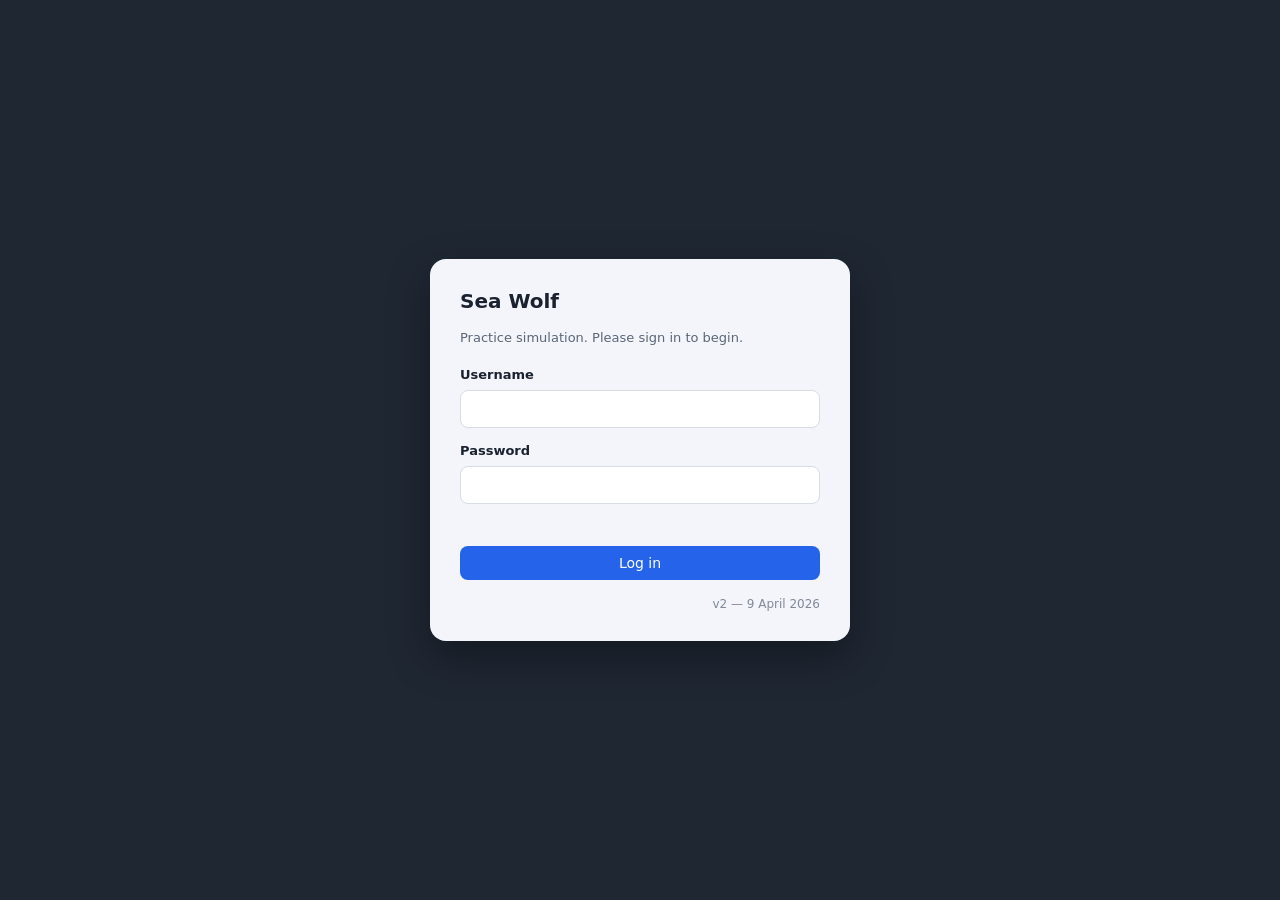
==== index.html @ d69ba512 "Add files via upload" ====
<!DOCTYPE html>
<html lang="en">
<head>
<meta charset="utf-8">
<meta name="viewport" content="width=device-width, initial-scale=1">
<title>Sea Wolf — Practice Simulation</title>

<!--
  index.html — the ONLY page in the simulation.

  Everything the candidate sees is drawn into <div id="app"> by js/app.js.
  There are no other pages, no page changes and no web address changes: the
  whole 30 minutes happens here. That is deliberate. The old version was
  thirteen separate pages that passed answers between themselves through the
  browser's storage, and that is what caused answers to be duplicated when
  somebody refreshed or pressed Back.

  The four files loaded below are the whole program:

    config.js       the login settings — the only file you normally edit
    js/marking.js   the rules of the game and all the marking
    js/app.js       the screens, the clock and the state
    css/app.css     how it all looks

  Nothing is loaded from anywhere else on the internet. Nothing is saved in
  the browser. If you close the tab, the run is gone — same as the real test.
-->

<link rel="stylesheet" href="css/app.css">
</head>
<body>

<div id="app"></div>

<!-- Shown only when the window is too small to play in. -->
<div id="too-small" class="too-small" hidden>
  <div>
    Please enlarge your browser window (minimum 900 &times; 540) to use the simulation.
  </div>
</div>

<script src="config.js"></script>
<script src="js/marking.js"></script>
<script src="js/app.js"></script>
</body>
</html>
---- css/app.css ----
/* ==========================================================================
   app.css — the only stylesheet for the whole simulation.

   HOW THIS FILE IS ORGANISED
   --------------------------
   1.  Colours and sizes you might want to change      (--variables)
   2.  Page basics
   3.  The header bar (Restart, timer, fullscreen)
   4.  The main box, the workspace and the site panel
   5.  Buttons
   6.  Popups
   7.  Step 1  — characteristics
   8.  Steps 2 and 5 — the microbe columns
   9.  Steps 3 and 4 — the candidate cards and the grid
   10. Login, loading and error screens
   11. Results screen
   12. Printing

   CHANGING THE COLOURS
   --------------------
   Every colour is named once, in section 1. Change it there and it changes
   everywhere. Do not hunt for colours further down the file.

   TWO RULES THAT MUST NOT BE BROKEN
   ---------------------------------
   * Microbe pictures always sit on a light background. They are pale
     drawings on a transparent background, so on a dark surface the faint
     ones (Microbe 32, for instance) simply vanish.
   * Text must stay readable: ordinary text needs to be at least 4.5 times
     as bright as what it sits on, headings at least 3 times. That is the
     usual accessibility measure (WCAG AA); any free online contrast
     checker will tell you the number.
   ========================================================================== */

/* ==========================================================================
   1. COLOURS AND SIZES
   ========================================================================== */
:root {
  /* --- the dark "stage" the game sits on --- */
  --page-bg:        #1f2733;   /* behind everything */
  --box-bg:         #2b3545;   /* inside the main box */
  --header-bg:      #333f50;   /* the bar across the top (the old colour) */
  --box-border:     #46536a;

  /* --- light surfaces: cards, columns, popups, the results screen --- */
  --surface:        #f3f5fa;
  --surface-plain:  #ffffff;
  --surface-line:   #d7dce5;
  --surface-sunken: #e7ebf3;

  /* --- text --- */
  --on-dark:        #e6e9f0;
  --on-dark-muted:  #a8b2c4;
  --on-light:       #1a2230;
  --on-light-muted: #5b6677;

  /* --- meaning --- */
  /* The blue and the green below are darker than they look like they need
     to be. That is deliberate: white button text on a lighter blue, and a
     lighter green tick on white, both fall below the readability floor set
     in the build specification. Measured ratios are in the handover note. */
  --accent:         #2563eb;   /* buttons, selected things, toggles that are on */
  --accent-dark:    #1d4ed8;   /* the same, when the mouse is over it */
  --accent-soft:    #dbeafe;
  --timer-green:    #4ade80;   /* time remaining */
  --timer-track:    #2a3344;   /* time already gone */
  --success:        #15803d;
  --error:          #dc2626;
  --warning:        #d97706;
  --warning-soft:   #fef3c7;

  /* --- sizes --- */
  --header-height:  56px;
  --radius:         12px;
  --radius-small:   8px;
  --panel-width:    18%;
  --panel-min:      220px;

  /* Base text size. Grows a little on big screens, never below 14px. */
  --font: clamp(14px, 1.05vw, 18px);
}

/* ==========================================================================
   2. PAGE BASICS
   ========================================================================== */
* { box-sizing: border-box; }

/* Anything marked `hidden` must really be hidden.

   This rule is here because of a real fault. Several rules further down
   set `display: flex` or `display: block`, and any of those beats the
   browser's own way of hiding a `hidden` element. The "please enlarge your
   window" panel covers the whole screen, so when it failed to hide it sat
   there invisibly and swallowed every click on the page. Do not remove
   this line. */
[hidden] { display: none !important; }

html, body {
  height: 100%;
  margin: 0;
  padding: 0;
}

body {
  background: var(--page-bg);
  color: var(--on-dark);
  font-family: system-ui, -apple-system, "Segoe UI", Roboto, sans-serif;
  font-size: var(--font);
  line-height: 1.45;
  overflow: hidden;            /* the game never scrolls; the results screen does */
  -webkit-font-smoothing: antialiased;
}

/* Numbers line up in columns instead of jiggling as they change. */
body { font-variant-numeric: tabular-nums; }

#app {
  display: flex;
  flex-direction: column;
  height: 100%;
}

/* The results screen is the one place the page is allowed to scroll. */
body.scrolls { overflow: auto; }

h1, h2, h3 { margin: 0; font-weight: 600; }

/* Nothing anywhere is smaller than 12px. */
small, .small { font-size: max(12px, 0.8em); }

/* ==========================================================================
   3. THE HEADER BAR
   Restart on the far left, the timer text and its bar centred as a pair,
   the fullscreen button on the far right.
   ========================================================================== */
.header-bar {
  flex: 0 0 auto;
  height: var(--header-height);
  background: var(--header-bg);
  display: flex;
  align-items: center;
  padding: 0 14px;
  gap: 12px;
  position: relative;
  z-index: 30;
}

.header-left, .header-right {
  flex: 0 0 auto;
  display: flex;
  align-items: center;
  gap: 8px;
  min-width: 96px;
}
.header-right { justify-content: flex-end; }

/* The centre group takes all the space left over, which is what keeps the
   timer in the middle whatever is on either side of it. */
.header-centre {
  flex: 1 1 auto;
  display: flex;
  align-items: center;
  justify-content: center;
  gap: 12px;
  min-width: 0;
}

.timer-text {
  font-size: max(13px, 0.85em);
  color: var(--on-dark);
  white-space: nowrap;
}
.timer-text.is-up { color: #fca5a5; font-weight: 600; }

.time-bar {
  width: min(34vw, 420px);
  height: 9px;
  background: var(--timer-track);
  border-radius: 999px;
  overflow: hidden;
  flex: 0 1 auto;
  /* The pale outline matters. No two colours can be picked that contrast
     enough with each other AND both stand out against the header bar, so
     the outline — not a colour difference — is what makes the full length
     of the bar visible. Without it you can see the green but not how much
     of the bar it is. */
  border: 1px solid rgba(255, 255, 255, 0.45);
}

/* Green is the time that is LEFT. Its right-hand edge moves leftwards as
   the game goes on, so the green shrinks away and grey takes over. */
.time-bar-fill {
  height: 100%;
  background: var(--timer-green);
  border-radius: 999px;
  transition: width 0.9s linear;
}

.btn-restart {
  background: transparent;
  color: var(--on-dark);
  border: 1px solid #6b7891;
  border-radius: 999px;
  padding: 5px 14px;
  font-size: max(12px, 0.78em);
  font-family: inherit;
  cursor: pointer;
}
.btn-restart:hover { background: rgba(255,255,255,0.09); }

.btn-fullscreen {
  background: transparent;
  color: var(--on-dark);
  border: 1px solid #6b7891;
  border-radius: var(--radius-small);
  width: 34px;
  height: 30px;
  font-size: 15px;
  line-height: 1;
  cursor: pointer;
  font-family: inherit;
}
.btn-fullscreen:hover { background: rgba(255,255,255,0.09); }

/* ==========================================================================
   4. THE MAIN BOX, WORKSPACE AND SITE PANEL
   ========================================================================== */
.stage {
  flex: 1 1 auto;
  min-height: 0;
  padding: 14px;
  display: flex;
}

.main-box {
  flex: 1 1 auto;
  min-height: 0;
  background: var(--box-bg);
  border: 1px solid var(--box-border);
  border-radius: var(--radius);
  display: flex;
  overflow: hidden;
  position: relative;
}

/* Everything except the site panel. */
.workspace {
  flex: 1 1 auto;
  min-width: 0;
  min-height: 0;
  padding: 14px 16px;
  display: flex;
  flex-direction: column;
  overflow: hidden;
}

/* The right-hand fifth: what this site wants, and the primary button. */
.side {
  flex: 0 0 var(--panel-width);
  min-width: var(--panel-min);
  padding: 14px;
  display: flex;
  flex-direction: column;
  gap: 12px;
  border-left: 1px solid var(--box-border);
  min-height: 0;
}

.site-panel {
  background: var(--surface);
  color: var(--on-light);
  border-radius: var(--radius);
  padding: 12px 14px;
  font-size: max(13px, 0.84em);
  flex: 0 0 auto;
}
.site-panel h3 {
  font-size: max(14px, 0.95em);
  margin-bottom: 6px;
}
.site-panel .group-title {
  font-weight: 600;
  margin-top: 10px;
  margin-bottom: 2px;
}
.site-panel .line { color: var(--on-light); }
.site-panel .preview {
  border-top: 1px dotted var(--on-light-muted);
  margin-top: 12px;
  padding-top: 10px;
}

/* The primary button sits at the very bottom of the right-hand column,
   which puts it in the bottom-right corner of the main box. */
.side-spacer { flex: 1 1 auto; min-height: 8px; }
.side-action { display: flex; justify-content: flex-end; flex: 0 0 auto; }

/* ==========================================================================
   5. BUTTONS
   ========================================================================== */
.btn {
  font-family: inherit;
  font-size: max(14px, 0.9em);
  font-weight: 500;
  border: none;
  border-radius: var(--radius-small);
  padding: 9px 22px;
  cursor: pointer;
  background: var(--accent);
  color: #fff;
  transition: background 0.12s ease;
}
.btn:hover:not(:disabled) { background: var(--accent-dark); }
.btn:disabled {
  opacity: 0.4;
  cursor: not-allowed;
}

.btn-quiet {
  background: transparent;
  color: var(--on-light);
  border: 1px solid var(--surface-line);
}
.btn-quiet:hover:not(:disabled) { background: var(--surface-sunken); }

/* Submit at the top-left of the Steps 3 & 4 workspace. */
.btn-submit-topleft { flex: 0 0 auto; }

/* ==========================================================================
   6. POPUPS
   The workspace behind is blurred and dimmed; one button, bottom-right.

   TWO RULES THAT MATTER HERE
   --------------------------
   * EVERY popup is exactly the same width AND the same height, whatever it
     says inside. "Welcome to Site 1" is one line and "Congratulations! You
     have completed the game" is two, so if the box grew to fit its words it
     would change size between steps and the eye would have to re-find the
     button each time. The text is centred inside a box of fixed size
     instead. Do not replace the fixed height with `height: auto`.
   * The only exception is the Restart confirmation, which has two buttons
     and a second line of explanation. It is a different kind of thing — a
     question, not a step marker — so it is allowed its own size.
   ========================================================================== */
.is-blurred {
  filter: blur(4px);
  pointer-events: none;
  user-select: none;
}

.modal-backdrop {
  position: fixed;
  inset: 0;
  background: rgba(12, 17, 26, 0.5);
  backdrop-filter: blur(4px);
  display: flex;
  align-items: center;
  justify-content: center;
  z-index: 100;
  animation: fade-in 150ms ease;
}

@keyframes fade-in { from { opacity: 0; } to { opacity: 1; } }

.modal {
  /* A soft light card rather than the flat pale-blue slab of the old
     version: a gentle top-to-bottom tint, a hairline edge, and a wide soft
     shadow so it reads as floating above the blurred game. */
  background: linear-gradient(180deg, #ffffff 0%, var(--surface) 100%);
  color: var(--on-light);
  border: 1px solid rgba(255, 255, 255, 0.9);
  border-radius: 20px;
  padding: 26px 32px 22px;

  /* Fixed size — see the note above. */
  width: min(480px, 86vw);
  height: 216px;
  display: flex;
  flex-direction: column;

  box-shadow:
    0 24px 60px rgba(0, 0, 0, 0.45),
    0 2px 8px rgba(0, 0, 0, 0.25);
  text-align: center;
  animation: modal-rise 160ms cubic-bezier(0.2, 0.8, 0.3, 1);
}

/* The popup lifts very slightly into place. 160ms — enough to feel
   deliberate, too short to wait for. */
@keyframes modal-rise {
  from { opacity: 0; transform: translateY(8px) scale(0.985); }
  to   { opacity: 1; transform: none; }
}

/* The title sits in the middle of whatever room is left, so a one-line
   title and a two-line title are both optically centred in the same box. */
.modal-body {
  flex: 1 1 auto;
  display: flex;
  flex-direction: column;
  align-items: center;
  justify-content: center;
  gap: 8px;
  min-height: 0;
}
.modal h2 {
  font-size: clamp(19px, 1.65vw, 25px);
  font-weight: 600;
  line-height: 1.28;
  letter-spacing: -0.01em;
}
.modal p {
  color: var(--on-light-muted);
  font-size: max(13px, 0.85em);
  margin: 0;
}
.modal-actions {
  display: flex;
  justify-content: flex-end;
  gap: 10px;
  flex: 0 0 auto;
  padding-top: 16px;
}

/* The Restart question is a different shape of thing and sets its own
   height, because it carries two buttons and an extra line of explanation.
   It is the ONLY popup allowed to do this. */
.modal.modal-ask { height: auto; min-height: 216px; }

/* Belt and braces on the fixed size. `box-sizing: border-box` is set
   globally at the top of this file, but stating the intent here means a
   future change to padding cannot quietly alter the popup's outside size,
   which is the thing that must never move between steps. */
.modal:not(.modal-ask) {
  height: 216px;
  min-height: 216px;
  max-height: 216px;
}

/* ==========================================================================
   7. STEP 1 — CHARACTERISTICS
   ========================================================================== */
.step1 {
  display: flex;
  gap: 18px;
  min-height: 0;
  overflow: auto;
}
.step1-col {
  background: var(--surface);
  color: var(--on-light);
  border-radius: var(--radius);
  padding: 14px 16px;
  width: min(430px, 46%);
  min-width: 300px;
  overflow: auto;
}

.char-title {
  font-weight: 700;
  font-size: max(16px, 1.05em);
  padding-bottom: 6px;
  border-bottom: 1px dotted var(--on-light-muted);
  margin-bottom: 10px;
}
.group-label {
  font-size: max(13px, 0.86em);
  color: var(--on-light-muted);
  margin: 10px 0 5px;
}
.char-group {
  border: 1px dotted #9aa5b8;
  border-radius: var(--radius-small);
  padding: 8px 12px;
}

.char-row {
  display: flex;
  align-items: center;
  gap: 10px;
  padding: 3px 0;
}
.char-row .icon { width: 24px; height: 24px; flex: 0 0 auto; }
.char-row .name { flex: 1 1 auto; font-weight: 600; font-size: max(14px, 0.92em); }

/* The on/off switch. */
.switch {
  position: relative;
  width: 40px;
  height: 22px;
  flex: 0 0 auto;
}
.switch input { opacity: 0; width: 0; height: 0; position: absolute; }
.switch .track {
  position: absolute;
  inset: 0;
  background: #c3cad6;
  border-radius: 999px;
  cursor: pointer;
  transition: background 0.15s ease;
}
.switch .track::before {
  content: "";
  position: absolute;
  width: 16px; height: 16px;
  left: 3px; top: 3px;
  background: #fff;
  border-radius: 50%;
  transition: transform 0.15s ease;
  box-shadow: 0 1px 2px rgba(0,0,0,0.3);
}
.switch input:checked + .track { background: var(--accent); }
.switch input:checked + .track::before { transform: translateX(18px); }
.switch input:disabled + .track { opacity: 0.42; cursor: not-allowed; }
.switch input:focus-visible + .track { outline: 2px solid var(--accent-dark); outline-offset: 2px; }

/* The two-handle range slider under each attribute. */
.range-row {
  display: flex;
  align-items: flex-end;
  gap: 8px;
  padding: 0 0 6px;
}
.range-end {
  font-size: max(12px, 0.78em);
  color: var(--on-light-muted);
  width: 18px;
  text-align: center;
  padding-bottom: 4px;
}

/* The row is tall enough for the two value bubbles to sit ABOVE the rail.
   They used to sit level with it, where the right-hand bubble landed on
   top of the grey "10" and neither could be read. */
.range {
  position: relative;
  flex: 1 1 auto;
  height: 34px;
}
.range .rail {
  position: absolute;
  top: 22px; left: 0; right: 0;
  height: 4px;
  background: #c8cfdb;
  border-radius: 999px;
}
.range .selected {
  position: absolute;
  top: 22px;
  height: 4px;
  background: var(--accent);
  border-radius: 999px;
}
.range input[type="range"] {
  position: absolute;
  top: 11px; left: 0;
  width: 100%;
  height: 26px;
  margin: 0;
  background: none;
  -webkit-appearance: none;
  appearance: none;
  pointer-events: none;
}
.range input[type="range"]::-webkit-slider-thumb {
  -webkit-appearance: none;
  appearance: none;
  pointer-events: all;
  width: 16px; height: 16px;
  border-radius: 50%;
  background: var(--accent);
  border: 2px solid #fff;
  box-shadow: 0 1px 3px rgba(0,0,0,0.35);
  cursor: pointer;
}
.range input[type="range"]::-moz-range-thumb {
  pointer-events: all;
  width: 16px; height: 16px;
  border-radius: 50%;
  background: var(--accent);
  border: 2px solid #fff;
  box-shadow: 0 1px 3px rgba(0,0,0,0.35);
  cursor: pointer;
}
.range.off .selected { background: #c8cfdb; }
.range.off input[type="range"]::-webkit-slider-thumb { opacity: 0; pointer-events: none; }
.range.off input[type="range"]::-moz-range-thumb { opacity: 0; pointer-events: none; }

/* The little "8" and "10" bubbles that follow the handles, above the rail. */
.range .bubble {
  position: absolute;
  top: 0;
  transform: translateX(-50%);
  background: var(--on-light);
  color: #fff;
  font-size: 11px;
  padding: 1px 5px;
  border-radius: 4px;
  white-space: nowrap;
  pointer-events: none;
}
.range.off .bubble { display: none; }

/* ==========================================================================
   8. STEPS 2 AND 5 — THE MICROBE COLUMNS
   Left to right: the microbe being judged, then one column per destination
   in the order this site, next site, Returned.
   ========================================================================== */
.columns {
  display: grid;
  gap: 12px;
  flex: 1 1 auto;
  min-height: 0;
}
/* Step 2 has four columns; Step 5 and the last site have three. The
   columns must be the SAME WIDTH in both cases, so the microbe card and
   the boxes never change size between steps. The fourth track is therefore
   always present — on a three-column screen it is simply left empty,
   exactly as the current simulation does it.

   This is a deliberate departure from what a layout would normally do,
   which is to share the freed space out. Francesco's rule wins here and it
   is the right call: nothing the eye has learned to find should move. */
.columns.four,
.columns.three { grid-template-columns: 1.55fr 1fr 1fr 1fr; }

/* The empty fourth track on a three-column screen. Nothing is drawn in it. */
.column-spacer { min-width: 0; }

.column {
  display: flex;
  flex-direction: column;
  min-height: 0;
  min-width: 0;
}

.column-head {
  display: flex;
  align-items: center;
  gap: 8px;
  margin-bottom: 8px;
  flex: 0 0 auto;
}
.column-head .title {
  font-weight: 700;
  font-size: max(14px, 0.95em);
  color: var(--on-dark);
  white-space: nowrap;
  overflow: hidden;
  text-overflow: ellipsis;
}
.counter {
  background: #11161f;
  color: #fff;
  border-radius: 6px;
  padding: 1px 9px;
  font-size: max(12px, 0.78em);
  font-weight: 600;
  flex: 0 0 auto;
}

/* The tall box the compact cards stack up inside. */
.drop-box {
  flex: 1 1 auto;
  min-height: 0;
  border: 1px solid var(--box-border);
  border-radius: var(--radius-small);
  background: rgba(255,255,255,0.03);
  padding: 8px;
  display: flex;
  flex-direction: column;
  gap: 7px;

  /* `stable` keeps the scrollbar's channel reserved whether or not there
     is anything to scroll. Without it, the moment a ninth card appears the
     bar arrives, steals about 15px, and every card in the column jumps
     narrower. That is the resizing Francesco objects to, and this one word
     is the proper fix for it — not restyling the bar. */
  overflow-y: auto;
  scrollbar-gutter: stable;
}

/* A slim, quiet scrollbar instead of the operating system's chunky default.
   Chrome, Edge and Safari read the ::-webkit- rules; Firefox reads the two
   `scrollbar-` properties. Between them every browser you support is
   covered. */
.drop-box,
.s34-bottom,
.step1-col,
.big-card {
  scrollbar-width: thin;
  scrollbar-color: rgba(255, 255, 255, 0.22) transparent;
}
.drop-box::-webkit-scrollbar,
.s34-bottom::-webkit-scrollbar,
.step1-col::-webkit-scrollbar,
.big-card::-webkit-scrollbar {
  width: 8px;
  height: 8px;
}
.drop-box::-webkit-scrollbar-track,
.s34-bottom::-webkit-scrollbar-track,
.step1-col::-webkit-scrollbar-track,
.big-card::-webkit-scrollbar-track {
  background: transparent;
}
.drop-box::-webkit-scrollbar-thumb,
.s34-bottom::-webkit-scrollbar-thumb,
.step1-col::-webkit-scrollbar-thumb,
.big-card::-webkit-scrollbar-thumb {
  background: rgba(255, 255, 255, 0.20);
  border-radius: 999px;
}
.drop-box::-webkit-scrollbar-thumb:hover,
.s34-bottom::-webkit-scrollbar-thumb:hover,
.step1-col::-webkit-scrollbar-thumb:hover,
.big-card::-webkit-scrollbar-thumb:hover {
  background: rgba(255, 255, 255, 0.34);
}
/* The light panels get a dark thumb instead of a light one. */
.step1-col, .big-card { scrollbar-color: rgba(26, 34, 48, 0.26) transparent; }
.step1-col::-webkit-scrollbar-thumb,
.big-card::-webkit-scrollbar-thumb { background: rgba(26, 34, 48, 0.24); }

/* The big card for the microbe currently being judged. */
.big-card {
  background: var(--surface);
  color: var(--on-light);
  border: 1px solid var(--surface-line);
  border-radius: var(--radius);
  box-shadow: 0 6px 18px rgba(0,0,0,0.25);
  padding: 12px;
  flex: 0 0 auto;
  overflow: auto;
}
.big-card .card-name {
  font-weight: 700;
  font-size: max(15px, 1em);
  text-align: center;
  margin-bottom: 6px;
}
/* Microbe pictures always on a light patch — see the rule at the top. */
.big-card .picture {
  background: var(--surface-plain);
  border-radius: var(--radius-small);
  display: flex;
  align-items: center;
  justify-content: center;
  padding: 6px;
  margin-bottom: 8px;
}
.big-card .picture img {
  width: clamp(110px, 9vw, 150px);
  height: clamp(110px, 9vw, 150px);
  object-fit: contain;
}

.stat-row {
  display: flex;
  align-items: center;
  gap: 8px;
  padding: 3px 0;
  font-size: max(13px, 0.86em);
}
.stat-row .icon { width: 20px; height: 20px; flex: 0 0 auto; }
.stat-row .label { flex: 1 1 auto; }
.stat-row .value { font-weight: 700; }

/* The Site / Return choice list under the big card. */
.choices {
  margin-top: 10px;
  border: 0;
  padding: 0;
}
.choice {
  display: flex;
  align-items: center;
  gap: 10px;
  padding: 8px 10px;
  border: 1px solid var(--box-border);
  border-radius: var(--radius-small);
  margin-top: 7px;
  cursor: pointer;
  color: var(--on-dark);
  font-size: max(13px, 0.88em);
  background: rgba(255,255,255,0.03);
}
.choice:hover { background: rgba(255,255,255,0.08); }
.choice .label { flex: 1 1 auto; }
.choice input[type="radio"] {
  accent-color: var(--accent);
  width: 17px; height: 17px;
  cursor: pointer;
  flex: 0 0 auto;
  margin: 0;
}
.choice.selected {
  border-color: var(--accent);
  background: rgba(37,99,235,0.24);
}

/* The compact card a microbe becomes once it has been placed. */
.compact {
  background: var(--surface);
  color: var(--on-light);
  border: 1px solid var(--surface-line);
  border-radius: var(--radius-small);
  overflow: hidden;
  flex: 0 0 auto;
}
/* The picture sits ABOVE the name rather than beside it. Side by side, a
   picture big enough to recognise (the legibility rule says at least 56px)
   left too little room and names came out as "Microb…". Stacked, the name
   gets the full width of the card and the picture stays big enough to see. */
.compact-head { cursor: pointer; }
.compact-thumb {
  background: var(--surface-plain);
  border-radius: 5px 5px 0 0;
  display: flex;
  align-items: center;
  justify-content: center;
  padding: 4px;
}
.compact-thumb img {
  height: 56px;
  max-width: 100%;
  object-fit: contain;
}
.compact-name-row {
  display: flex;
  align-items: center;
  gap: 6px;
  padding: 5px 8px;
}
.compact-name-row .name {
  flex: 1 1 auto;
  font-size: max(12px, 0.8em);
  font-weight: 600;
  overflow: hidden;
  text-overflow: ellipsis;
  white-space: nowrap;
}
/* The little arrow turns to point up when the card is open. */
.compact-name-row .chev {
  font-size: 10px;
  color: var(--on-light-muted);
  flex: 0 0 auto;
  transition: transform 0.15s ease;
}
.compact.open .compact-name-row .chev { transform: rotate(180deg); }
.compact-body {
  padding: 2px 8px 8px;
  border-top: 1px solid var(--surface-line);
}
.compact-body .stat-row { font-size: max(12px, 0.78em); padding: 2px 0; }
.compact-body .stat-row .icon { width: 16px; height: 16px; }

/* Cards brought forward from the previous site look slightly different, so
   the candidate can see they were not sorted at this site. */
.compact.carried { border-style: dashed; opacity: 0.92; }
.compact.carried .carried-tag {
  display: block;
  font-size: 11px;
  color: var(--on-light-muted);
  padding: 0 7px 5px;
}

.empty-note {
  color: var(--on-dark-muted);
  font-size: max(13px, 0.84em);
  text-align: center;
  padding: 20px 8px;
}

/* ==========================================================================
   9. STEPS 3 AND 4
   Top: Submit at the left, three cards in the middle. Bottom: the grid of
   ten mini cards, with the Legend at its bottom-right.
   ========================================================================== */
.s34 {
  display: flex;
  flex-direction: column;
  min-height: 0;
  flex: 1 1 auto;
  gap: 10px;
}

.s34-top {
  display: flex;
  align-items: flex-start;
  gap: 14px;
  flex: 0 0 auto;
  min-height: 0;
}

.s34-cards {
  flex: 1 1 auto;
  display: flex;
  justify-content: center;
  gap: 14px;
  min-width: 0;
}

/* THE THREE TOP CARDS AND THE THREE EMPTY SLOTS ARE THE SAME SIZE.

   Both use --cand-w and --cand-h. In phase 3 they hold a microbe; in phase
   4 they start empty and fill up. If the empty slot sized itself to its own
   content it would be short and then grow as microbes were added, which is
   exactly the shrinking you saw after finishing Step 3. Keep the two rules
   below sharing the same two variables. */
.s34 {
  --cand-w: clamp(150px, 14.5vw, 200px);
  --cand-h: clamp(232px, 25vh, 268px);
}

.cand-card {
  background: var(--surface);
  color: var(--on-light);
  border: 1px solid var(--surface-line);
  border-radius: var(--radius);
  box-shadow: 0 6px 18px rgba(0,0,0,0.25);
  padding: 10px;
  width: var(--cand-w);
  height: var(--cand-h);
  position: relative;
  display: flex;
  flex-direction: column;
  overflow: hidden;
}
/* Equal padding on BOTH sides, so the name is centred in the card rather
   than centred in the space left over beside the button. */
.cand-card .card-name {
  font-weight: 700;
  text-align: center;
  font-size: max(14px, 0.95em);
  margin-bottom: 5px;
  padding: 0 30px;
  flex: 0 0 auto;
  overflow: hidden;
  text-overflow: ellipsis;
  white-space: nowrap;
}
.cand-card .stat-row { flex: 0 0 auto; }
.cand-card .picture {
  background: var(--surface-plain);
  border-radius: var(--radius-small);
  display: flex; align-items: center; justify-content: center;
  padding: 4px;
  margin-bottom: 6px;
  flex: 1 1 auto;     /* takes up the slack so the card height never changes */
  min-height: 0;
}
.cand-card .picture img {
  max-width: 100%;
  max-height: 100%;
  object-fit: contain;
}
.cand-card .stat-row { font-size: max(12px, 0.8em); padding: 2px 0; }
.cand-card .stat-row .icon { width: 17px; height: 17px; }

/* The round + / − button on a card.

   WHY THE GLYPH IS DRAWN RATHER THAN TYPED
   ----------------------------------------
   A typed "+" or "−" never sits in the middle of a circle. Fonts put those
   characters on the maths axis, which is above the centre of the line box,
   so the character lands low and slightly left — which is the off-centre
   look you spotted. Line-height tricks only ever get it close, and the
   result differs between Windows, macOS and iOS.

   So the button contains no text at all. The bar and the upright are two
   pseudo-elements, each centred by transform, which is exact and identical
   in every browser. `.round-btn.remove` simply omits the upright. */
.round-btn {
  position: absolute;
  top: 8px; right: 8px;
  width: 26px; height: 26px;
  border-radius: 50%;
  border: none;
  padding: 0;
  background: var(--accent);
  color: #fff;
  cursor: pointer;
  font-family: inherit;
  font-size: 0;                /* hides the character in the markup */
  line-height: 0;
  display: block;
  transition: background 0.12s ease, transform 0.08s ease;
}
/* the horizontal bar — present on both + and − */
.round-btn::before {
  content: "";
  position: absolute;
  top: 50%; left: 50%;
  transform: translate(-50%, -50%);
  width: 12px; height: 2px;
  border-radius: 1px;
  background: #fff;
}
/* the upright — only on + */
.round-btn::after {
  content: "";
  position: absolute;
  top: 50%; left: 50%;
  transform: translate(-50%, -50%);
  width: 2px; height: 12px;
  border-radius: 1px;
  background: #fff;
}
.round-btn.remove::after { display: none; }

.round-btn:hover:not(:disabled) { background: var(--accent-dark); }
.round-btn:active:not(:disabled) { transform: scale(0.94); }
.round-btn:disabled { opacity: 0.32; cursor: not-allowed; }
.round-btn.remove { background: var(--error); }
.round-btn.remove:hover:not(:disabled) { background: #b91c1c; }
.round-btn:focus-visible { outline: 2px solid #fff; outline-offset: 2px; }

/* An empty submission slot in phase 4. */
.slot-empty {
  border: 2px dashed var(--box-border);
  border-radius: var(--radius);
  background: rgba(255,255,255,0.03);
  width: var(--cand-w);      /* identical to a filled card */
  height: var(--cand-h);     /* identical to a filled card */
  display: flex;
  align-items: center;
  justify-content: center;
  color: var(--on-dark-muted);
  font-weight: 600;
  font-size: max(13px, 0.9em);
}

/* The lower half: a simplified version of the seabed dome in the original,
   drawn with CSS instead of a picture so it scales to any window size. */
/* The lower half must FIT. Your screenshot showed a vertical scrollbar, a
   horizontal scrollbar and a clipped second row all at once — that is the
   grid being bigger than the space, not a styling problem. The mini cards
   and their pictures now scale with the available height, so the two rows
   of five always fit and no scrollbar is needed. `overflow: hidden` is the
   assertion that this is true; if a bar ever came back it would mean the
   sizes below need revisiting, not that the bar should be re-enabled. */
.s34-bottom {
  flex: 1 1 auto;
  min-height: 0;
  position: relative;
  padding-top: 12px;
  overflow: hidden;
  display: flex;
  align-items: flex-start;
}
/* The seabed arc is pure decoration and is deliberately far wider and
   taller than its box, which is how it gets its gentle curve. It is drawn
   inside a clipping wrapper so that its overhang can never create a
   scrollbar — which is exactly what it was doing. */
.s34-arc {
  position: absolute;
  inset: 0;
  overflow: hidden;
  pointer-events: none;
  z-index: 0;
  border-radius: var(--radius-small);
}
.s34-arc::before {
  content: "";
  position: absolute;
  left: -12%;
  right: -12%;
  top: 6px;
  height: 250%;
  border-radius: 50% 50% 0 0;
  background: rgba(255,255,255,0.045);
  border-top: 1px solid rgba(255,255,255,0.09);
}

/* The grid sits above the decoration. */
.grid { z-index: 1; }

.grid {
  position: relative;
  display: grid;
  grid-template-columns: repeat(5, 1fr);
  grid-auto-rows: 1fr;                 /* both rows exactly equal */
  gap: clamp(6px, 0.8vw, 14px);
  align-items: stretch;
  width: 100%;
  height: 100%;
  min-height: 0;
}

.mini-slot {
  position: relative;
  min-width: 0;
  min-height: 0;
  display: flex;
  flex-direction: column;
  justify-content: flex-end;
}

/* The picture floats above the mini card, as it does now. It shrinks with
   the window rather than forcing the row taller than the space available. */
.mini-pic {
  flex: 1 1 auto;
  min-height: 40px;
  display: flex;
  align-items: flex-end;
  justify-content: center;
  margin-bottom: 4px;
}
.mini-pic img { max-height: 100%; max-width: 100%; object-fit: contain; }

.mini-card {
  background: var(--surface);
  color: var(--on-light);
  border: 1px solid var(--surface-line);
  border-radius: var(--radius-small);
  padding: 6px 8px;
  position: relative;
}
.mini-card .mini-name {
  font-size: max(12px, 0.8em);
  font-weight: 600;
  margin-bottom: 3px;
  padding-right: 22px;
  overflow: hidden; text-overflow: ellipsis; white-space: nowrap;
}
.mini-stats {
  display: flex;
  align-items: center;
  gap: 3px;
  font-size: max(12px, 0.78em);
}
.mini-stats img { width: 17px; height: 17px; }
.mini-stats .num { font-weight: 600; margin-right: 4px; }
.mini-stats .trait-icon { margin-left: auto; }
/* The mini-card button is smaller, so its glyph is smaller too, and it is
   vertically centred against the name row rather than pinned to the corner. */
.mini-card .round-btn {
  width: 21px; height: 21px;
  top: 6px; right: 6px;
}
.mini-card .round-btn::before { width: 10px; }
.mini-card .round-btn::after  { height: 10px; }

/* An empty grid position is exactly as tall as a filled mini card, so the
   rows do not shift as the four picks arrive. */
.mini-empty {
  border: 1px dashed var(--box-border);
  border-radius: var(--radius-small);
  height: var(--mini-card-h, 56px);
  background: rgba(255,255,255,0.02);
}
.mini-card { height: var(--mini-card-h, 56px); }
.s34 { --mini-card-h: 58px; }

/* The Legend, in the bottom-right corner of the main box — the same corner
   the Continue button uses on every other screen. */
.legend-wrap {
  position: relative;
  z-index: 5;
}
.legend-btn {
  background: var(--surface);
  color: var(--on-light);
  border: 1px solid var(--surface-line);
  border-radius: var(--radius-small);
  padding: 6px 14px;
  font-size: max(12px, 0.8em);
  font-family: inherit;
  cursor: pointer;
}
.legend-panel {
  position: absolute;
  right: 0;
  bottom: 36px;
  background: var(--surface);
  color: var(--on-light);
  border: 1px solid var(--surface-line);
  border-radius: var(--radius-small);
  padding: 10px 12px;
  box-shadow: 0 10px 26px rgba(0,0,0,0.35);
  white-space: nowrap;
  font-size: max(12px, 0.8em);
}
.legend-panel .legend-row {
  display: flex; align-items: center; gap: 8px; padding: 3px 0;
}
.legend-panel img { width: 19px; height: 19px; }

/* ==========================================================================
   10. LOGIN, LOADING AND ERROR SCREENS
   ========================================================================== */
.centre-screen {
  flex: 1 1 auto;
  display: flex;
  align-items: center;
  justify-content: center;
  padding: 24px;
  min-height: 0;
  overflow: auto;
}

.panel {
  background: var(--surface);
  color: var(--on-light);
  border-radius: 16px;
  padding: 28px 30px;
  width: min(420px, 92vw);
  box-shadow: 0 16px 40px rgba(0,0,0,0.35);
}
.panel.wide { width: min(760px, 92vw); }
.panel h1 { font-size: 20px; margin-bottom: 4px; }
.panel .lede { color: var(--on-light-muted); font-size: max(13px, 0.86em); margin-bottom: 18px; }

.field { margin-bottom: 14px; }
.field label {
  display: block;
  font-size: max(13px, 0.84em);
  font-weight: 600;
  margin-bottom: 5px;
}
.field input {
  width: 100%;
  padding: 10px 12px;
  font-size: max(14px, 0.92em);
  font-family: inherit;
  border: 1px solid var(--surface-line);
  border-radius: var(--radius-small);
  background: var(--surface-plain);
  color: var(--on-light);
}
.field input:focus {
  outline: 2px solid var(--accent);
  outline-offset: 0;
  border-color: var(--accent);
}

/* The version line on the login screen. Deliberately small and quiet — it
   is for WK, not for candidates. */
.version-line {
  margin-top: 16px;
  text-align: right;
  font-size: 12px;
  color: var(--on-light-muted);
  opacity: 0.75;
}

.form-error {
  color: var(--error);
  font-size: max(13px, 0.84em);
  min-height: 20px;
  margin-bottom: 8px;
}

.error-list {
  margin: 12px 0 0;
  padding-left: 20px;
  font-size: max(13px, 0.84em);
  max-height: 45vh;
  overflow: auto;
}
.error-list li { margin-bottom: 5px; }

/* Shown when the window is too small to play in. */
.too-small {
  position: fixed;
  inset: 0;
  background: var(--page-bg);
  color: var(--on-dark);
  display: flex;
  align-items: center;
  justify-content: center;
  text-align: center;
  padding: 30px;
  z-index: 500;
  font-size: max(14px, 0.95em);
}

/* ==========================================================================
   11. RESULTS SCREEN
   Light surface, dark text, generous spacing, nothing heavier than a 1px
   rule. Reasons appear only on wrong answers unless you ask for them.
   ========================================================================== */
.results {
  background: var(--surface);
  color: var(--on-light);
  min-height: 100%;
  padding: 22px clamp(14px, 3vw, 40px) 60px;
}
.results-inner { max-width: 1180px; margin: 0 auto; }

.results-top {
  display: flex;
  align-items: center;
  justify-content: space-between;
  gap: 16px;
  flex-wrap: wrap;
  margin-bottom: 18px;
}
.results-top h1 { font-size: clamp(20px, 2vw, 28px); }
.results-actions { display: flex; gap: 8px; flex-wrap: wrap; }

.tiles {
  display: grid;
  grid-template-columns: repeat(auto-fit, minmax(210px, 1fr));
  gap: 14px;
  margin-bottom: 14px;
}
.tile {
  background: var(--surface-plain);
  border: 1px solid var(--surface-line);
  border-radius: var(--radius);
  padding: 16px 18px;
}
.tile .tile-name {
  font-size: max(13px, 0.86em);
  color: var(--on-light-muted);
  margin-bottom: 4px;
}
.tile .tile-score {
  font-size: clamp(28px, 3.2vw, 40px);
  font-weight: 700;
  line-height: 1.05;
}
/* The best possible is never left off, so 80% is not misread as failure. */
.tile .tile-best {
  font-size: max(13px, 0.84em);
  color: var(--on-light-muted);
  margin-top: 3px;
}
.tile.is-best .tile-score { color: var(--success); }

.summary-line {
  font-size: max(14px, 0.9em);
  color: var(--on-light-muted);
  margin-bottom: 26px;
}
.summary-line .sep { margin: 0 12px; opacity: 0.5; }

.site-block {
  border: 1px solid var(--surface-line);
  border-radius: var(--radius);
  background: var(--surface-plain);
  margin-bottom: 16px;
  overflow: hidden;
}
.site-block > summary {
  cursor: pointer;
  padding: 14px 18px;
  font-weight: 700;
  font-size: max(15px, 1.05em);
  display: flex;
  align-items: center;
  gap: 10px;
  list-style: none;
}
.site-block > summary::-webkit-details-marker { display: none; }
.site-block > summary::before {
  content: "▸";
  font-size: 12px;
  color: var(--on-light-muted);
  transition: transform 0.15s ease;
}
.site-block[open] > summary::before { transform: rotate(90deg); }
.site-block > summary .site-score {
  margin-left: auto;
  font-weight: 600;
  font-size: max(14px, 0.9em);
  color: var(--on-light-muted);
}
.site-body { padding: 0 18px 18px; }

.step-block { margin-top: 24px; }
.step-head {
  display: flex;
  align-items: baseline;
  gap: 12px;
  padding-bottom: 7px;
  border-bottom: 1px solid var(--surface-line);
  margin-bottom: 10px;
}
.step-head .step-title { font-weight: 700; font-size: max(14px, 0.95em); }
.step-head .step-count { margin-left: auto; font-weight: 600; color: var(--on-light-muted); }

.rows { width: 100%; border-collapse: collapse; }
.rows td {
  padding: 8px 10px;
  border-bottom: 1px solid var(--surface-line);
  vertical-align: middle;
  font-size: max(13px, 0.86em);
}
.rows tr:last-child td { border-bottom: none; }
.rows .c-mark { width: 26px; font-weight: 700; text-align: center; }
.rows .ok  { color: var(--success); }
.rows .bad { color: var(--error); }
.rows .c-thumb { width: 48px; }
.rows .c-thumb img {
  width: 40px; height: 40px;
  object-fit: contain;
  background: var(--surface);
  border-radius: 5px;
}
.rows .c-name { font-weight: 600; white-space: nowrap; }
.rows .c-you, .rows .c-exp { white-space: nowrap; }
.rows .c-exp { color: var(--on-light-muted); }
.rows .reason { color: var(--on-light-muted); font-size: max(12px, 0.82em); }
.rows tr.wrong { background: #fef7f7; }

.tag-late {
  display: inline-block;
  background: var(--warning-soft);
  color: #92400e;
  border-radius: 999px;
  padding: 1px 8px;
  font-size: 11px;
  font-weight: 600;
  margin-left: 6px;
  white-space: nowrap;
}

.reveal {
  background: none;
  border: none;
  color: var(--accent-dark);
  font-family: inherit;
  font-size: max(13px, 0.84em);
  cursor: pointer;
  padding: 4px 0;
  text-decoration: underline;
}

.avg-table { border-collapse: collapse; margin: 8px 0 12px; }
.avg-table td, .avg-table th {
  padding: 5px 14px 5px 0;
  font-size: max(13px, 0.84em);
  text-align: left;
  border-bottom: 1px solid var(--surface-line);
}
.avg-table th { color: var(--on-light-muted); font-weight: 600; }
.avg-table .in  { color: var(--success); font-weight: 600; }
.avg-table .out { color: var(--error);   font-weight: 600; }

.penalties { margin: 6px 0 12px; padding-left: 20px; }
.penalties li { color: var(--error); font-size: max(13px, 0.86em); margin-bottom: 4px; }

.trio { display: flex; gap: 10px; flex-wrap: wrap; margin-bottom: 12px; }
.trio .compact { width: 190px; }

.best-line { font-size: max(13px, 0.88em); margin-bottom: 8px; }

.combo-list {
  margin-top: 6px;
  font-size: max(12px, 0.82em);
  color: var(--on-light-muted);
  line-height: 1.9;
}
.combo-list code {
  background: var(--surface);
  border-radius: 5px;
  padding: 2px 7px;
  margin-right: 5px;
  display: inline-block;
  font-family: ui-monospace, "Cascadia Mono", Consolas, monospace;
}

.not-answered { color: var(--on-light-muted); font-style: italic; }

/* ==========================================================================
   12. PRINTING
   Everything opens up, the buttons disappear.
   ========================================================================== */
@media print {
  body { overflow: visible; background: #fff; }
  .results { background: #fff; padding: 0; }
  .results-actions, .reveal, .btn, .header-bar { display: none !important; }
  .site-block { break-inside: auto; border-color: #bbb; }
  .site-block > summary { break-after: avoid; }
  details { display: block; }
  details > summary { list-style: none; }
  .rows tr.wrong { background: #fff; }
  .rows td { border-bottom: 1px solid #ddd; }
}
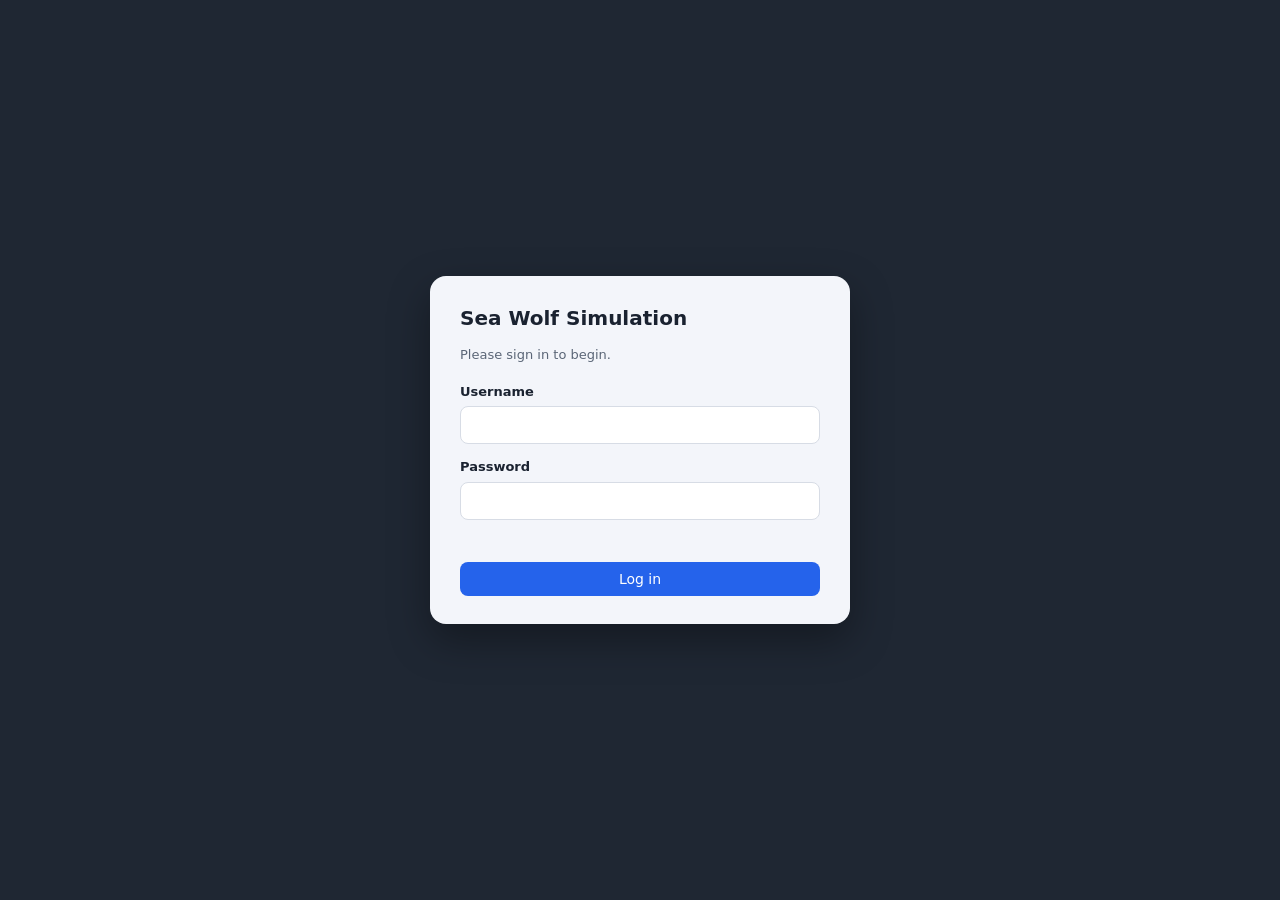
==== commit cd86354b: "Add files via upload" ====
--- a/index.html
+++ b/index.html
@@ -35,7 +35,7 @@
 <!-- Shown only when the window is too small to play in. -->
 <div id="too-small" class="too-small" hidden>
   <div>
-    Please enlarge your browser window (minimum 900 &times; 540) to use the simulation.
+    Please enlarge your browser window (minimum 1000 &times; 562) to use the simulation.
   </div>
 </div>
 
--- a/css/app.css
+++ b/css/app.css
@@ -142,7 +142,10 @@
   padding: 0 14px;
   gap: 12px;
   position: relative;
-  z-index: 30;
+  /* Above the popup backdrop (z-index 100), so Restart and Fullscreen stay
+     clickable while a popup is showing. Before this, a candidate could not
+     go fullscreen until after pressing Begin, which starts the clock (D46). */
+  z-index: 200;
 }
 
 .header-left, .header-right {
@@ -165,11 +168,32 @@
   min-width: 0;
 }
 
+.timer-stack {
+  position: relative;
+  display: inline-block;
+  flex: 0 0 auto;
+}
 .timer-text {
   font-size: max(13px, 0.85em);
   color: var(--on-dark);
   white-space: nowrap;
 }
+/* "Timer paused" sits just under the time, as the real game prints it. It
+   is positioned absolutely so its appearing and disappearing never changes
+   the header's height or moves the time text and the bar (D49). */
+.timer-paused {
+  position: absolute;
+  top: 100%;
+  left: 50%;
+  transform: translateX(-50%);
+  margin-top: -2px;
+  font-size: 12px;
+  line-height: 1;
+  color: var(--on-dark-muted);
+  white-space: nowrap;
+  visibility: hidden;
+}
+.timer-paused.is-visible { visibility: visible; }
 .timer-text.is-up { color: #fca5a5; font-weight: 600; }
 
 .time-bar {
@@ -231,6 +255,8 @@
   padding: 14px;
   display: flex;
 }
+
+.main-box { border-radius: 0; border-width: 0; }
 
 .main-box {
   flex: 1 1 auto;
@@ -372,8 +398,23 @@
   border-radius: 20px;
   padding: 26px 32px 22px;
 
-  /* Fixed size — see the note above. */
-  width: min(480px, 86vw);
+  /* Fixed size — see the note above.
+
+     600px, up from 480px. At 480px the longest message we show, "Click
+     Continue to move to the next step", wrapped onto two lines with the
+     word "step" alone on the second.
+
+     Measured at the size it actually renders in the game (23px semi-bold,
+     not the smaller login-screen heading an earlier estimate used): that
+     line needs 510px of text width. The popup's 32px of padding each side
+     costs 64px, so 600px gives the text 536px - a comfortable 26px of
+     slack, enough that a slightly longer message would still fit on one
+     line rather than this needing revisiting.
+
+     This ONE number sets the width of every popup, so they all stay
+     identical to each other whatever they say - which is Francesco's rule
+     from the first review round. Do not give any popup a width of its own. */
+  width: min(600px, 86vw);
   height: 216px;
   display: flex;
   flex-direction: column;
@@ -398,7 +439,14 @@
   flex: 1 1 auto;
   display: flex;
   flex-direction: column;
-  align-items: center;
+  /* `stretch`, not `center`. With `align-items: center` a flex column
+     shrink-wraps its children to their own content width, so the heading
+     never received the popup's full width and wrapped early - "Click
+     Continue to move to the next step" broke onto two lines with "step"
+     alone on the second, even after the popup was widened. The heading is
+     centred by `text-align` below instead, which centres the words without
+     narrowing the box they sit in. */
+  align-items: stretch;
   justify-content: center;
   gap: 8px;
   min-height: 0;
@@ -408,6 +456,7 @@
   font-weight: 600;
   line-height: 1.28;
   letter-spacing: -0.01em;
+  text-align: center;
 }
 .modal p {
   color: var(--on-light-muted);
@@ -909,7 +958,12 @@
    exactly the shrinking you saw after finishing Step 3. Keep the two rules
    below sharing the same two variables. */
 .s34 {
-  --cand-w: clamp(150px, 14.5vw, 200px);
+  /* The floor was 150px. At the 1000px minimum window that left the name
+     87.4px of a box 87.0px wide, so every name drew as "Microbe …" and
+     "Pressure Resistant" wrapped onto two lines (D47). 172px fits every
+     name and every trait label on one line; three cards plus Submit still
+     fit the workspace at 1000px with room to spare (measured). */
+  --cand-w: clamp(172px, 14.5vw, 200px);
   --cand-h: clamp(232px, 25vh, 268px);
 }
 
@@ -927,18 +981,43 @@
   flex-direction: column;
   overflow: hidden;
 }
-/* Equal padding on BOTH sides, so the name is centred in the card rather
-   than centred in the space left over beside the button. */
+/* THE CARD HEADER ROW
+   -------------------
+   The name and the round button share one row. Before this, the button was
+   pinned to the card's corner with `position: absolute`, which meant its
+   distance to the top edge (9px) and to the bottom edge (197px) were wildly
+   different — the lopsided look WK flagged. It is now an ordinary item in a
+   flex row, so the row's own padding sets the space above and below it and
+   the two are equal by construction, at every card height and every zoom.
+
+   The name is centred in the FULL width of the row, not in the space left
+   over beside the button: an equal-width spacer sits on the left. */
+.cand-card .card-head {
+  display: flex;
+  align-items: center;
+  gap: 6px;
+  flex: 0 0 auto;
+  margin-bottom: 5px;
+}
 .cand-card .card-name {
   font-weight: 700;
   text-align: center;
   font-size: max(14px, 0.95em);
-  margin-bottom: 5px;
-  padding: 0 30px;
-  flex: 0 0 auto;
+  flex: 1 1 auto;
+  min-width: 0;
   overflow: hidden;
   text-overflow: ellipsis;
   white-space: nowrap;
+}
+/* Same width as the button, so the name sits in the middle of the card.
+   On a narrow card the spacer gives way FIRST (flex-shrink 1000 against the
+   name's 1), so the name keeps its full width and is only slightly
+   off-centre, rather than being cut to "Micro…" (D47). */
+.cand-card .card-head-spacer {
+  flex: 0 1000 var(--btn-size);
+  width: var(--btn-size);
+  min-width: 0;
+  height: var(--btn-size);
 }
 .cand-card .stat-row { flex: 0 0 auto; }
 .cand-card .picture {
@@ -971,10 +1050,63 @@
    So the button contains no text at all. The bar and the upright are two
    pseudo-elements, each centred by transform, which is exact and identical
    in every browser. `.round-btn.remove` simply omits the upright. */
+/* SIZES: one number each, used by the button, the glyph inside it and the
+   spacer that balances it. Change --btn-size and everything follows.
+
+   The two sizes are fixed pixels on purpose - NOT clamp()/vw/vh like the
+   card sizes are - because browser zoom multiplies a px value and a vw value
+   by different amounts, and the button would drift out of step with itself.
+
+   The + and - inside are sized as a PERCENTAGE of the circle (46% long, 8%
+   thick), not in pixels. That is what keeps the glyph the same proportion of
+   the circle at every zoom level. When they were pixels, the circle grew
+   with zoom but the glyph did not: at 80% zoom the bar filled 58% of the
+   circle and at 150% only 31%, so the + visibly changed shape as you zoomed.
+   Measured before and after; it is now a constant 46% at every level. */
+.s34 {
+  /* WK asked for the bottom row to come down by about a fifth. It was a
+     flat 58px. It is now a range: 46px is the target on a normal screen,
+     but on a small window it is allowed back up to 52px, because below
+     that the attribute row no longer fits beside the name at our 12px
+     minimum type size and gets cut off sideways. Measured at 900x540 (the minimum at the time; now 1000x562),
+     1120x630 and 1920x1080. */
+  /* Back up from the 46px of the first attempt. WK's point was that the
+     CARD was fine and only the picture was too big; shrinking the card made
+     it cramped and left the round button colliding with the trait icon.
+     The picture is smaller now, so this height costs nothing and gives the
+     name row and the button the room they need.
+
+     The FLOOR of 58px is the important number and it is not negotiable: the
+     card holds a name on one line and a row of numbers on another, and
+     below 58px those two lines have nowhere to go. An earlier version used
+     a `vh` measure with no adequate floor, and on a 540px-tall window the
+     card collapsed to 35px and its contents piled up on each other. */
+  /* 68px, up from 58px. WK asked for the two rows to stop looking crammed.
+     At a normal window it costs nothing visible: a slot is ~205px tall and
+     the picture area above the card had 143px of it, so the extra 10px
+     comes out of slack the picture was not using.
+
+     On a SHORT window there is no such slack - the whole grid has to fit -
+     so the card eases back towards 58px rather than squeezing the microbe
+     pictures down to nothing. 9vh reaches the full 68px at about 755px of
+     height, which covers the 789px our lessons actually run at and every
+     normal laptop; our 540px minimum lands near 58px, where this card
+     started. Measured at 540, 630, 789 and 1080 pixels of height. */
+  --mini-card-h:    clamp(58px, 9vh, 68px);
+  --btn-size:       26px;
+  /* The small card's button shrinks a little on a narrow window. At 900px
+     the card is only ~118px wide and every pixel the button gives back is a
+     pixel the numbers row can use: Microbe 14 (10 / 8 / 10) is the widest
+     row in the data and it needs them. 18px is still a comfortable click
+     target at that size, and it returns to 21px on a normal screen. */
+  --mini-btn-size:  clamp(18px, 1.9vw, 21px);
+}
+
 .round-btn {
-  position: absolute;
-  top: 8px; right: 8px;
-  width: 26px; height: 26px;
+  position: relative;          /* the glyph is centred against THIS box */
+  flex: 0 0 var(--btn-size);
+  width: var(--btn-size);
+  height: var(--btn-size);
   border-radius: 50%;
   border: none;
   padding: 0;
@@ -987,13 +1119,19 @@
   display: block;
   transition: background 0.12s ease, transform 0.08s ease;
 }
-/* the horizontal bar — present on both + and − */
+/* the horizontal bar — present on both + and −
+
+   The glyph is drawn rather than typed, and it is sized from --btn-glyph so
+   that it keeps the same proportion to the circle at every zoom level. The
+   two translate(-50%) put its own centre on the circle's centre, which is
+   exact rather than approximately right. */
 .round-btn::before {
   content: "";
   position: absolute;
   top: 50%; left: 50%;
   transform: translate(-50%, -50%);
-  width: 12px; height: 2px;
+  width: 46%; height: 8%;
+  min-height: 2px;
   border-radius: 1px;
   background: #fff;
 }
@@ -1003,7 +1141,8 @@
   position: absolute;
   top: 50%; left: 50%;
   transform: translate(-50%, -50%);
-  width: 2px; height: 12px;
+  width: 8%; height: 46%;
+  min-width: 2px;
   border-radius: 1px;
   background: #fff;
 }
@@ -1081,7 +1220,12 @@
   display: grid;
   grid-template-columns: repeat(5, 1fr);
   grid-auto-rows: 1fr;                 /* both rows exactly equal */
-  gap: clamp(6px, 0.8vw, 14px);
+  /* The gap between cards closes right down on a small window. WK said the
+     cards could be made wider if that is what it takes to space their
+     contents out properly, and this is the cheapest width available: at
+     900px the four gaps were costing 24px that the names needed, and the
+     cards were truncating to "Microb...". Nothing else changes. */
+  gap: clamp(3px, 0.8vw, 14px);
   align-items: stretch;
   width: 100%;
   height: 100%;
@@ -1097,50 +1241,252 @@
   justify-content: flex-end;
 }
 
-/* The picture floats above the mini card, as it does now. It shrinks with
-   the window rather than forcing the row taller than the space available. */
+/* THE MICROBE PICTURE ABOVE EACH BOTTOM-ROW CARD.
+
+   WK asked (8 Sep 2026) for the PICTURE to be smaller, not the card. The
+   first attempt shrank the card and left the picture alone, which is the
+   opposite and looked wrong: an oversized microbe on a squashed card.
+
+   There was also a plain mistake here — two `max-height` lines for the same
+   thing, one after the other. The second always won, so the 78% cap never
+   did anything at all. There is now one rule.
+
+   The picture is capped at 72% of the width of its column, which is the
+   ~25% reduction WK asked for, and it keeps its own proportions. Shrinking
+   it frees up vertical room, and that room goes to the card below so the
+   name, the numbers and the round button all have space to breathe. */
 .mini-pic {
   flex: 1 1 auto;
-  min-height: 40px;
+  min-height: 30px;
   display: flex;
   align-items: flex-end;
   justify-content: center;
   margin-bottom: 4px;
 }
-.mini-pic img { max-height: 100%; max-width: 100%; object-fit: contain; }
-
+.mini-pic img {
+  max-height: 100%;
+  /* 60% of the column width - a 40% reduction on the original size, agreed
+     with WK on 8 September 2026. He asked for roughly 20-25% at first, then
+     confirmed smaller was welcome if it gave the cards more room. It does:
+     the space the picture gives up is what lets the card below it hold its
+     name, its numbers and its button comfortably at every window size. */
+  max-width: 60%;
+  /* And never taller than this, whatever the monitor. Without a ceiling a
+     2560px-wide screen grew the pictures to ~250px while the cards and
+     their text stayed small (D47). At the 1402px lesson width the 60%
+     rule is the smaller of the two, so nothing changes there. */
+  max-height: min(100%, 150px);
+  object-fit: contain;
+}
+
+/* HOW THE BOTTOM-ROW CARD IS LAID OUT.
+
+   This follows the layout of the original application, which WK confirmed
+   on 8 September 2026 is the one to keep:
+
+       +--------------------------------+
+       |  Microbe 6                 (+) |   name only, button top-right
+       |  [=]6  [+]1  [/]6    (trait)   |   attributes AND trait together
+       +--------------------------------+
+
+   Two rows. The name has the top row to itself. The three attribute numbers
+   and the trait icon share the second row.
+
+   THE ONE DETAIL THAT MATTERS, because getting it wrong is what caused the
+   button to collide with the trait icon in an earlier attempt: the trait
+   icon sits immediately AFTER the third attribute number. It is NOT pushed
+   out to the right-hand edge of the card. That leaves empty space at the
+   right of the second row, directly beneath the button, so the two can
+   never meet however narrow the card gets. Do not add `margin-left: auto`
+   to the trait icon - that is precisely the mistake. */
 .mini-card {
   background: var(--surface);
   color: var(--on-light);
   border: 1px solid var(--surface-line);
   border-radius: var(--radius-small);
-  padding: 6px 8px;
-  position: relative;
-}
+  /* 7px of padding plus the card's own 1px border = the 8px of clear space
+     WK asked for above the name and below the numbers. The rows are pushed
+     apart by `justify-content: space-between` below, so whatever height is
+     left over after the padding becomes the gap between them: on a 68px
+     card that is exactly the 14.3px he asked for, and on a shorter card it
+     compresses gracefully rather than overflowing. */
+  padding: 7px clamp(5px, 0.6vw, 8px);
+  position: relative;         /* the button is positioned against this */
+  /* Lets the rules inside measure against THIS card's width (the cqw unit),
+     rather than the window's. The card and the window do not shrink at the
+     same rate, because the site panel beside them is a fixed width. */
+  container-type: inline-size;
+  display: flex;
+  flex-direction: column;
+  /* THE TWO ROWS PUSH APART, they are not centred as a block.
+
+     With `justify-content: center` the card put its spare height OUTSIDE
+     the pair of rows - measured 12.4px above the name, 12.4px below the
+     numbers, and only 2px between them. So the two rows were crammed
+     together while 25px sat unused at the edges, which is what WK saw as
+     the name being "pushed down" with no room to breathe.
+
+     `space-between` puts that space where it is actually wanted: between
+     the two rows. The name rises to the top of the card, the numbers sit at
+     the bottom, and the gap between them is the room. The card's own height
+     is unchanged. */
+  justify-content: space-between;
+  overflow: hidden;
+}
+
+/* Row one: the name. */
+/* Same size as the big cards' names (see .cand-card .card-name). They were
+   12px against the big cards' 14px, which WK spotted as an inconsistency.
+
+   14px is the target and is what shows at every normal window size. On a
+   very narrow card - our 900px minimum, where a card is only ~118px wide -
+   it eases back towards 12px, because at 14px "Microbe 21" no longer fits
+   and every name was being cut to "Microb...". 12px remains the project's
+   floor for readable text and is never crossed. */
 .mini-card .mini-name {
-  font-size: max(12px, 0.8em);
-  font-weight: 600;
-  margin-bottom: 3px;
-  padding-right: 22px;
+  font-size: clamp(12px, 11.5cqw, 14px);
+  /* 700 to match the big cards' names (.cand-card .card-name). Standardising
+     the font size last round left the WEIGHT behind at 600, so these names
+     still read as less prominent than the ones above them. */
+  font-weight: 700;
+  min-width: 0;
   overflow: hidden; text-overflow: ellipsis; white-space: nowrap;
 }
+/* Space is reserved for the button ONLY on cards that actually have one.
+   In Step 3 the bottom cards carry no button, and reserving room for an
+   absent button would just waste width the name could use. `:has()` asks
+   "does this card contain a button?" and is supported by every browser we
+   support. A long name is then trimmed with "..." rather than running
+   underneath the button. */
+.mini-card:has(.round-btn) .mini-name {
+  padding-right: calc(var(--mini-btn-size) + 6px);
+}
+
+/* The round + button, back in the top-right corner as in the original. */
+.mini-card .round-btn {
+  position: absolute;
+  top: 5px;
+  right: clamp(5px, 0.6vw, 8px);
+}
+
+/* ROW TWO: the three attribute numbers, then the trait icon.
+
+   The trait icon follows the numbers directly. There is no `margin-left:
+   auto` pushing it to the card's right edge, and there must not be: the
+   empty space this leaves at the right of the row is what sits beneath the
+   round button in the corner above, and is what stops the two colliding.
+
+   The icons scale a little with the window while the numbers stay at the
+   project's 12px readable floor. A slightly smaller picture costs nothing;
+   smaller numbers would cost legibility, so the numbers are protected. */
 .mini-stats {
   display: flex;
   align-items: center;
-  gap: 3px;
-  font-size: max(12px, 0.78em);
-}
-.mini-stats img { width: 17px; height: 17px; }
-.mini-stats .num { font-weight: 600; margin-right: 4px; }
-.mini-stats .trait-icon { margin-left: auto; }
-/* The mini-card button is smaller, so its glyph is smaller too, and it is
-   vertically centred against the name row rather than pinned to the corner. */
+
+  /* HOW THIS ROW SPACES ITSELF.
+
+     Four objects sit here: three attribute pairs (each an icon with its own
+     number - see .stat-pair) and the trait icon. The row is LEFT-ALIGNED
+     and the objects are separated by a gap that grows with the card up to a
+     ceiling. Any width beyond that collects as empty space on the right.
+
+     Two earlier versions of this were wrong in opposite directions, and both
+     are worth remembering:
+
+     * A FIXED gap left real space unused - measured 106 spare pixels at
+       1402px wide and 176 at 1920px - so the row looked cramped.
+     * `justify-content: space-between` used that space but had no ceiling:
+       at 2560px it was sharing out 281px, and the icons drifted to opposite
+       ends of the card and stopped reading as one row.
+
+     So the gap grows, but only up to 22px - about the height of an icon,
+     which is the point past which the objects stop looking related. The
+     `13cqw - 12px` shape reaches that ceiling around the 1402px window our
+     lessons run at, while the narrowest supported card (~105px of row) is
+     held near the 2px floor so its widest contents still fit - Microbe 14,
+     values 10/8/10. Measured against THE CARD (cqw), not the window,
+     because the fixed 250px site panel means the two do not shrink
+     together. Verified at 900, 1120, 1402, 1920 and 2560 pixels wide. */
+  gap: clamp(2px, calc(13cqw - 12px), 22px);
+  justify-content: flex-start;
+
+  font-size: clamp(11px, 10cqw, max(12px, 0.8em));
+  min-width: 0;
+  overflow: hidden;
+
+  /* A permanently clear strip on the right of this row, sitting directly
+     beneath the round button in the corner above. Reserved as PADDING on
+     the row rather than as a margin on the last item: a margin pushes the
+     item outward and can shove it past the card's edge, which is exactly
+     what happened when this was first tried. */
+  padding-right: clamp(2px, 4cqw, 14px);
+}
+/* An attribute icon and its number, kept together as one object. The gap
+   inside a pair is small and FIXED - it must not grow with the card, or the
+   number drifts away from the icon it belongs to and the pairing is lost. */
+.mini-stats .stat-pair {
+  display: inline-flex;
+  align-items: center;
+  /* This gap must ALWAYS be smaller than the gap between pairs, or the
+     grouping inverts and a number appears to belong to the next icon along.
+
+     It is therefore expressed as a fraction of that same gap rather than as
+     an independent value: half of it, floored at 1px. Tying the two
+     together means the relationship holds at every window size by
+     construction - an independent value drifted above it on the narrowest
+     card (2.1px against 2.0px) and the pairing silently broke. */
+  gap: max(1px, calc(clamp(2px, calc(13cqw - 12px), 22px) * 0.45));
+  flex: 0 0 auto;
+}
+
+.mini-stats .num { flex: 0 0 auto; font-weight: 600; }
+/* Sized against the CARD, like the gaps above - on a narrow card these are
+   the pixels the row can most afford to give up, because a slightly smaller
+   picture costs nothing while smaller numbers would cost legibility. */
+.mini-stats img {
+  width: clamp(11px, 8cqw, 17px);
+  height: clamp(11px, 8cqw, 17px);
+  flex: 0 0 auto;
+}
+/* The trait icon: a small gap after the last number, and nothing pushing
+   it right. See the note above - this is deliberate. */
+/* The trait icon: a clear step away from the last number, so it reads as a
+   separate thing rather than a fourth attribute. Like the gaps above, the
+   step grows with the window instead of being one fixed number.
+
+   It is still NOT pushed to the card's right edge - see the .mini-card
+   notes. The space left over at the right of this row is what sits under
+   the button in the corner above, and is what stops the two colliding.
+   `margin-right: auto` holds that space open explicitly, so no future
+   change to the gaps can quietly close it. */
+.mini-stats .trait-icon {
+  flex: 0 0 auto;
+  margin-left: clamp(4px, 3.5cqw, 18px);
+  display: inline-flex;
+  align-items: center;
+}
+.mini-stats .trait-icon img { width: clamp(11px, 8cqw, 17px); height: clamp(11px, 8cqw, 17px); }
+/* The mini-card button is smaller, so its glyph is smaller in the same
+   proportion. It sits in the header row, so no top/right offsets are needed
+   and none can go lopsided. */
 .mini-card .round-btn {
-  width: 21px; height: 21px;
-  top: 6px; right: 6px;
-}
-.mini-card .round-btn::before { width: 10px; }
-.mini-card .round-btn::after  { height: 10px; }
+  flex: 0 0 var(--mini-btn-size);
+  width: var(--mini-btn-size);
+  height: var(--mini-btn-size);
+}
+/* No glyph overrides needed: the bar and upright are a percentage of the
+   circle, so a smaller circle gets a proportionally smaller glyph free. */
+
+/* A microbe that is already in a slot, or that cannot be added because all
+   three slots are full, dims as a whole tile — picture, card and text —
+   rather than only its button. Greying just the button was too easy to miss.
+   The button keeps its own heavier fade on top of this. */
+.mini-slot.is-dimmed .mini-pic,
+.mini-slot.is-dimmed .mini-card {
+  opacity: 0.4;
+  filter: grayscale(0.85);
+  transition: opacity 0.15s ease, filter 0.15s ease;
+}
 
 /* An empty grid position is exactly as tall as a filled mini card, so the
    rows do not shift as the four picks arrive. */
@@ -1150,8 +1496,17 @@
   height: var(--mini-card-h, 56px);
   background: rgba(255,255,255,0.02);
 }
-.mini-card { height: var(--mini-card-h, 56px); }
-.s34 { --mini-card-h: 58px; }
+/* The card keeps its height even when the grid row it sits in is short.
+
+   Without `flex-shrink: 0` the card is a flex item in a column whose height
+   comes from the grid, and on a small window the grid squeezed it: at
+   900x540 (then the minimum) a 58px card was being compressed to 35px, and the name and the
+   numbers piled up on top of each other. The picture above it absorbs the
+   squeeze instead, which is what should give way. */
+.mini-card {
+  height: var(--mini-card-h, 56px);
+  flex: 0 0 var(--mini-card-h, 56px);
+}
 
 /* The Legend, in the bottom-right corner of the main box — the same corner
    the Continue button uses on every other screen. */
@@ -1235,16 +1590,6 @@
   border-color: var(--accent);
 }
 
-/* The version line on the login screen. Deliberately small and quiet — it
-   is for WK, not for candidates. */
-.version-line {
-  margin-top: 16px;
-  text-align: right;
-  font-size: 12px;
-  color: var(--on-light-muted);
-  opacity: 0.75;
-}
-
 .form-error {
   color: var(--error);
   font-size: max(13px, 0.84em);
@@ -1284,8 +1629,40 @@
 .results {
   background: var(--surface);
   color: var(--on-light);
+  /* WHY min-height IS NOT 100% HERE.
+
+     It used to be. `100%` means 100% of the parent, and the parent is only
+     as tall as the window — so the light panel stopped after one screenful.
+     Scroll down past that and you were looking at the dark page behind it:
+     the dark band down the sides and below the content that WK reported.
+
+     `100vh` is 100% of the WINDOW rather than the parent, which is at least
+     a full screen; and because the panel also grows with its own content,
+     it is always at least as tall as the results themselves. The dark page
+     can no longer show through anywhere. */
+  min-height: 100vh;
+  padding: 22px clamp(14px, 3vw, 40px) 60px;
+}
+
+/* THE RESULTS SCREEN IS THE ONE SCREEN THAT IS TALLER THAN THE WINDOW.
+
+   Everywhere else, #app is deliberately locked to the height of the window
+   (height: 100%) because the game must never scroll. But that lock was also
+   clamping the results panel to one screenful: the text below the fold still
+   showed, but the light box behind it stopped at 630px, and what you saw
+   under and beside it was the game's dark navy page. That is the dark band.
+
+   On the results screen only, #app is released so it grows to fit its
+   content, and the light colour is put on the page itself as well, so there
+   is nothing dark left to show through however far you scroll.
+   `body.scrolls` is set only while the results are on screen. */
+body.scrolls,
+body.scrolls #app {
+  background: var(--surface);
+}
+body.scrolls #app {
+  height: auto;
   min-height: 100%;
-  padding: 22px clamp(14px, 3vw, 40px) 60px;
 }
 .results-inner { max-width: 1180px; margin: 0 auto; }
 
@@ -1299,6 +1676,181 @@
 }
 .results-top h1 { font-size: clamp(20px, 2vw, 28px); }
 .results-actions { display: flex; gap: 8px; flex-wrap: wrap; }
+
+/* ---- "Where you stand" — the estimated percentile (D48, D54) ----
+   These rules are Redrock v1.2's, copied verbatim (from its app.css section
+   13) so that the two products draw the same card: big number with a
+   smaller ordinal, a filled pill in the zone's pale tint, a thin decile
+   band with the numbers beneath it, a blue marker, a legend reading
+   "70–79 · Borderline", and the note under a thin rule. Colours carry
+   meaning: grey below the pass region, amber for the borderline zone,
+   green above it. Never red. Do not restyle this card on one product
+   without the other. */
+.standing {
+  background: var(--surface-plain);
+  border: 1px solid var(--surface-line);
+  border-radius: var(--radius);
+  padding: 22px 26px 18px;
+  margin-bottom: 14px;   /* Redrock: var(--space-4) = 14px */
+  color: var(--on-light);
+}
+.standing-main {
+  display: grid;
+  grid-template-columns: minmax(230px, 0.9fr) minmax(0, 2fr);
+  gap: 28px;
+  align-items: center;
+}
+.standing-figure { display: flex; align-items: baseline; flex-wrap: wrap; line-height: 1; }
+.standing-number { font-size: clamp(44px, 4.2vw, 56px); font-weight: 800; letter-spacing: -0.02em; }
+.standing-ordinal { font-size: clamp(20px, 1.9vw, 26px); font-weight: 800; margin-left: 1px; }
+.standing-word {
+  font-size: clamp(17px, 1.5vw, 20px);
+  font-weight: 700;
+  color: var(--on-light);
+  margin-left: 12px;
+}
+.standing-pill {
+  display: inline-block;
+  margin-top: 12px;
+  padding: 3px 11px;
+  border-radius: 999px;
+  font-size: max(13px, 0.84em);
+  font-weight: 700;
+  white-space: nowrap;
+}
+.standing-sentence {
+  margin: 12px 0 0;
+  font-size: max(14px, 0.9em);
+  line-height: 1.5;
+  color: #3d4757;
+}
+.standing-sentence b { color: var(--on-light); }
+
+/* the candidate's zone: number, ordinal and pill (text contrast measured on
+   the pill's own background: grey 8.9 : 1, amber 6.4 : 1, green 6.5 : 1) */
+.standing.tone-grey  .standing-number, .standing.tone-grey  .standing-ordinal { color: #4b5563; }
+.standing.tone-grey  .standing-pill  { background: #eceef2; color: #374151; }
+.standing.tone-amber .standing-number, .standing.tone-amber .standing-ordinal { color: #b45309; }
+.standing.tone-amber .standing-pill  { background: #fef3c7; color: #92400e; }
+.standing.tone-lightgreen .standing-number, .standing.tone-lightgreen .standing-ordinal,
+.standing.tone-green .standing-number, .standing.tone-green .standing-ordinal { color: #15803d; }
+.standing.tone-lightgreen .standing-pill,
+.standing.tone-green .standing-pill  { background: #dcfce7; color: #166534; }
+
+/* the decile band: ten cells, each coloured by the zone its decile is in */
+.band { position: relative; padding-top: 24px; }
+.band-cells { display: grid; grid-template-columns: repeat(10, minmax(0, 1fr)); gap: 4px; }
+.band-cell { height: 26px; border-radius: 4px; }
+.band-nums {
+  display: grid;
+  grid-template-columns: repeat(10, minmax(0, 1fr));
+  gap: 4px;
+  margin-top: 6px;
+  text-align: center;
+  font-size: 12px;
+  color: var(--on-light-muted);
+}
+.tone-grey.band-cell,       .legend-item i.tone-grey       { background: #e3e6ec; }
+.tone-amber.band-cell,      .legend-item i.tone-amber      { background: #fde68a; }
+.tone-lightgreen.band-cell, .legend-item i.tone-lightgreen { background: #bbf7d0; }
+.tone-green.band-cell,      .legend-item i.tone-green      { background: #86efac; }
+
+/* the candidate's position: a label, a triangle, and a dashed line straight
+   down through the band at exactly their percentile */
+.band-marker {
+  position: absolute;
+  top: 0;
+  bottom: 22px;
+  width: 0;
+  display: flex;
+  flex-direction: column;
+  align-items: center;
+  pointer-events: none;
+}
+.marker-label {
+  position: absolute;
+  top: 0;
+  transform: translateX(-50%);
+  left: 0;
+  white-space: nowrap;
+  font-size: 12px;
+  font-weight: 700;
+  color: #1d4ed8;
+  line-height: 14px;
+}
+.marker-arrow {
+  position: absolute;
+  top: 15px;
+  left: -6px;
+  width: 0; height: 0;
+  border-left: 6px solid transparent;
+  border-right: 6px solid transparent;
+  border-top: 8px solid #1d4ed8;
+}
+.marker-line {
+  position: absolute;
+  top: 22px;
+  bottom: 0;
+  left: -1px;
+  border-left: 2px dashed #1d4ed8;
+}
+
+.band-legend {
+  display: flex;
+  flex-wrap: wrap;
+  gap: 6px 18px;
+  margin-top: 12px;
+  font-size: max(12px, 0.8em);
+  font-weight: 600;
+  color: #3d4757;
+}
+.legend-item { display: inline-flex; align-items: center; gap: 6px; white-space: nowrap; }
+.legend-item i { width: 11px; height: 11px; border-radius: 3px; display: inline-block; }
+
+.standing-note {
+  margin: 18px 0 0;
+  padding-top: 12px;
+  border-top: 1px solid var(--surface-line);
+  font-size: max(12px, 0.8em);
+  line-height: 1.55;
+  color: var(--on-light-muted);
+}
+
+@media (max-width: 760px) {
+  .standing-main { grid-template-columns: minmax(0, 1fr); gap: 18px; }
+}
+
+/* ---- demo mode (D48): the note, and the locked site blocks ---- */
+.demo-note {
+  display: flex;
+  align-items: center;
+  gap: 10px;
+  background: var(--surface-plain);
+  border: 1px solid var(--surface-line);
+  border-radius: var(--radius);
+  padding: 12px 16px;
+  margin-bottom: 16px;
+  font-size: max(14px, 0.9em);
+}
+.demo-note .lock, .locked-head .lock { display: inline-flex; color: var(--on-light-muted); }
+.site-block.is-locked {
+  opacity: 0.55;
+  filter: grayscale(0.85);
+}
+.locked-head {
+  padding: 14px 18px;
+  font-weight: 700;
+  font-size: max(15px, 1.05em);
+  display: flex;
+  align-items: center;
+  gap: 10px;
+}
+.locked-head .site-score {
+  margin-left: auto;
+  font-weight: 600;
+  font-size: max(13px, 0.9em);
+  color: var(--on-light-muted);
+}
 
 .tiles {
   display: grid;
@@ -1473,6 +2025,7 @@
   body { overflow: visible; background: #fff; }
   .results { background: #fff; padding: 0; }
   .results-actions, .reveal, .btn, .header-bar { display: none !important; }
+  .standing { break-inside: avoid; }
   .site-block { break-inside: auto; border-color: #bbb; }
   .site-block > summary { break-after: avoid; }
   details { display: block; }
